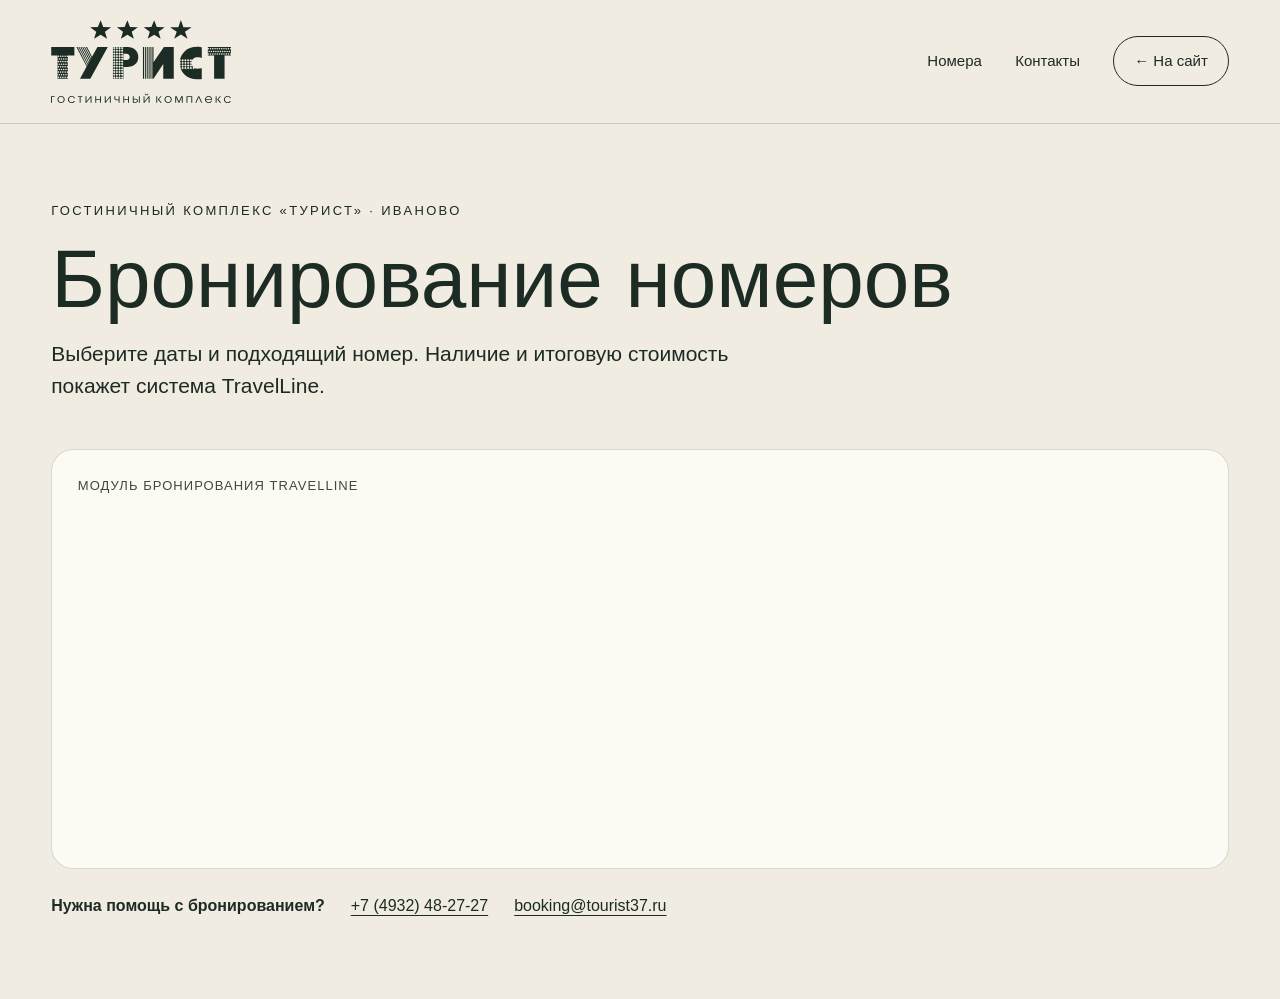
==== booking/index.html @ e5cf7b7e "Integrate TravelLine booking forms and room links" ====
<!doctype html>
<html lang="ru">
<head>
  <meta charset="utf-8">
  <meta name="viewport" content="width=device-width, initial-scale=1">
  <meta name="description" content="Онлайн-бронирование номеров гостиничного комплекса «Турист» в Иванове.">
  <title>Бронирование номеров · Гостиничный комплекс «Турист»</title>
  <link rel="stylesheet" href="../site-v2.css">
  <link rel="stylesheet" href="booking.css">
  <script src="../travelline.js"></script>
</head>
<body class="booking-page">
  <header class="booking-header">
    <a href="../index.html" class="booking-brand" aria-label="Турист — на главную"><img src="../assets/brand/hotel-logo.svg" alt="Турист"></a>
    <nav aria-label="Навигация"><a href="../index.html#rooms-new" id="booking-rooms-link">Номера</a><a href="../index.html#contacts" id="booking-contacts-link">Контакты</a><a href="../index.html" id="booking-back-link">← На сайт</a></nav>
  </header>
  <main class="booking-main">
    <div class="booking-intro">
      <p class="booking-eyebrow" id="booking-eyebrow">Гостиничный комплекс «Турист» · Иваново</p>
      <h1 id="booking-title">Бронирование номеров</h1>
      <p id="booking-description">Выберите даты и подходящий номер. Наличие и итоговую стоимость покажет система TravelLine.</p>
    </div>
    <div class="booking-form-wrap">
      <p class="booking-provider" id="booking-provider">Модуль бронирования TravelLine</p>
      <div id="tl-booking-form"></div>
    </div>
    <div class="booking-assistance">
      <span id="booking-assistance-label">Нужна помощь с бронированием?</span>
      <a href="tel:+74932482727">+7 (4932) 48-27-27</a>
      <a href="mailto:booking@tourist37.ru">booking@tourist37.ru</a>
    </div>
  </main>
  <script src="../content.js"></script>
  <script src="booking.js"></script>
</body>
</html>
---- site-v2.css ----
@font-face{font-family:AvantGardeCTT;src:url('assets/fonts/avantgardectt.ttf') format('truetype');font-weight:400;font-display:swap}
@font-face{font-family:AvantGardeCTT;src:url('assets/fonts/avantgardectt_bold.ttf') format('truetype');font-weight:700;font-display:swap}
:root{--gutter:clamp(18px,4vw,56px)}*{box-sizing:border-box}html{scroll-behavior:smooth}body{margin:0;color:var(--ink);font:400 17px/1.6 AvantGardeCTT,'Century Gothic',sans-serif}img{display:block;max-width:100%}a{color:inherit}.wrap{width:min(1320px,100%);padding-inline:var(--gutter);margin-inline:auto}
:root{--ink:#1c2b23;--olive:#3f4a3c;--moss:#6d705a;--gold:#a89f7c;--gold-hi:#c4ba94;--cream:#f0ece1;--paper:#f6f3eb;--line:rgba(28,43,35,.18);--f-body:AvantGardeCTT,'Century Gothic',sans-serif;--f-disp:AvantGardeCTT,'Century Gothic',sans-serif}
body{background:var(--paper)}
.hdr.solid{background-color:rgba(240,236,225,.94)}.brand img{display:block;width:132px;height:auto}.hdr.on-photo .brand img{filter:brightness(0) invert(1)}
.nav{gap:clamp(20px,2.7vw,42px)}.nav a{font-size:16px}
.stage{background:var(--cream)}.h-img{z-index:0;background-image:url('assets/hero-poster.jpg')!important;background-size:cover}.hero-video{position:absolute;inset:0;width:100%;height:100%;object-fit:cover;z-index:1}.hero-video-tall{display:none}
.h-photo{isolation:isolate}.h-shade{z-index:2}.h-svg{z-index:3}.h-meta,.h-final{z-index:4}
@media(min-width:721px){.h-meta-in{font-size:18px}}
.flood .pl{fill-opacity:.24;stroke-opacity:.22}
.h-title{font-weight:700}.booking-pending{display:flex;flex-wrap:wrap;align-items:center;gap:12px 30px;width:max-content;max-width:100%;padding:18px 24px;border:1px solid rgba(255,255,255,.3);border-radius:14px;background:rgba(28,43,35,.78);backdrop-filter:blur(12px);pointer-events:auto;opacity:var(--kb,0);transform:translateY(calc((1 - var(--kb,0))*30px));font-size:15px;visibility:hidden}.book-live .booking-pending{visibility:visible}
.booking-pending span{font-weight:700}.booking-pending a{color:inherit;text-underline-offset:4px}
.book,.rooms,.mq,.hall,.ft-ph,.ft-word{display:none!important}
.new-section{padding:clamp(90px,10vw,150px) 0;background:var(--paper)}
.new-section:nth-of-type(even){background:var(--cream)}
.new-section-dark{background:var(--ink)!important;color:var(--cream)}
.new-eyebrow{margin:0 0 22px;text-transform:uppercase;letter-spacing:.18em;font-size:13px;color:var(--moss)}
.new-section-dark .new-eyebrow{color:var(--gold-hi)}
.new-heading{display:flex;align-items:end;justify-content:space-between;gap:28px;margin-bottom:44px}
.new-heading h2{margin:0;font-size:clamp(48px,7vw,104px);line-height:.98;font-weight:700;letter-spacing:-.065em}
.new-heading p{max-width:420px;margin:0 0 8px;font-size:17px;line-height:1.5;color:var(--moss)}
.new-section-dark .new-heading p{color:var(--paper)}
.new-grid{display:grid;grid-template-columns:repeat(3,minmax(0,1fr));gap:18px}
.new-card{position:relative;display:block;min-width:0;aspect-ratio:4/5;overflow:hidden;background:#dfe6db;color:white;text-decoration:none;isolation:isolate}
.new-card img{width:100%;height:100%;object-fit:cover;transition:transform .8s cubic-bezier(.22,1,.36,1)}
.new-card:hover img{transform:scale(1.06)}
.new-card::after{content:"";position:absolute;inset:35% 0 0;background:linear-gradient(transparent,rgba(5,26,17,.76));z-index:1}
.new-card .card-label{position:absolute;z-index:2;left:24px;right:24px;bottom:25px;font-size:clamp(25px,2.7vw,42px);line-height:1.07;letter-spacing:-.04em;font-weight:700}
.new-card .card-meta{display:block;font-size:13px;letter-spacing:.08em;text-transform:uppercase;margin-bottom:10px;font-weight:400}
.rooms-cards .new-card::after{inset:25% 0 0;background:linear-gradient(transparent 25%,rgba(5,26,17,.84))}
.rooms-cards .new-card .card-label{bottom:92px;font-size:clamp(27px,2.5vw,37px)}
.rooms-cards .card-price{position:absolute;z-index:2;bottom:25px;left:24px;right:24px;display:grid;grid-template-columns:auto auto;justify-content:start;align-items:baseline;column-gap:8px;color:white;text-align:left;line-height:1.1}
.card-price-caption{font-size:18px;font-weight:400}
.card-price strong{white-space:nowrap;font-size:30px;font-weight:700;letter-spacing:-.045em}
.card-price-unit{grid-column:1/-1;margin-top:3px;font-size:15px;font-weight:400}
.new-card.no-photo{background:linear-gradient(145deg,#243b2d,#56634b);color:white}
.new-card.no-photo::before{content:"✦";position:absolute;right:30px;top:24px;font-size:70px;opacity:.2}
.new-card.no-photo::after{display:none}
.new-section-dark .new-card.no-photo{background:linear-gradient(145deg,#426049,#9bab91)}
.ft{padding-top:80px}.ft-mark{display:flex;justify-content:center;padding:20px var(--gutter) 76px}.ft-mark img{width:min(540px,65vw);height:auto}.social{display:inline-flex;align-items:center;gap:8px}.social-icon{display:inline-grid;place-items:center;width:27px;height:27px;border:1px solid currentColor;border-radius:6px;font-size:11px;font-weight:700}
.social-icon img{width:19px;height:19px;object-fit:contain}.social-icon.vk{background:#0077ff;border-color:#0077ff}.social-icon.max{border:0}.social-icon.max img{width:27px;height:27px}
.ft-grid{grid-template-columns:repeat(4,minmax(0,1fr));gap:30px}.ft-grid p{line-height:1.85}.ft-grid b:not(:first-child){margin-top:23px}
.detail-hero{min-height:75vh;display:grid;align-items:end;background:var(--ink);color:white;position:relative;isolation:isolate}
.detail-header{position:absolute;z-index:5;inset:0 0 auto;display:flex;align-items:center;justify-content:space-between;gap:20px;padding:25px var(--gutter);color:white;background:linear-gradient(rgba(0,0,0,.4),transparent)}.detail-header a{text-decoration:none}.detail-header>a:first-child{font-weight:700;font-size:26px;letter-spacing:.04em}.detail-header nav{display:flex;gap:24px;font-size:14px}.detail-header>a:last-child{white-space:nowrap;font-size:14px}
.detail-hero img{position:absolute;inset:0;width:100%;height:100%;object-fit:cover;z-index:-2}.detail-hero::after{content:"";position:absolute;inset:0;background:linear-gradient(transparent,rgba(5,24,15,.75));z-index:-1}
.detail-hero .wrap{padding-bottom:65px}.detail-hero h1{max-width:950px;font-size:clamp(48px,7.5vw,112px);line-height:1;margin:12px 0 20px;letter-spacing:-.065em}.detail-hero p{max-width:620px;font-size:18px}
.detail-body{padding:75px 0 130px}.detail-gallery{display:grid;grid-template-columns:repeat(2,1fr);gap:18px}.detail-gallery img{width:100%;aspect-ratio:4/3;object-fit:cover}
.detail-contact{margin:0 0 55px;padding:26px;background:var(--cream);display:flex;gap:18px;justify-content:space-between;flex-wrap:wrap}.detail-contact a{text-decoration:none;font-weight:700}
.legal-page{min-height:100vh;padding:160px var(--gutter) 80px;background:var(--paper)}.legal-page h1{font-size:clamp(42px,7vw,80px);line-height:1}
@media(max-width:900px){.new-grid{grid-template-columns:repeat(2,minmax(0,1fr))}.ft-grid{grid-template-columns:repeat(2,minmax(0,1fr))}}
@media(max-width:720px){.hero-video-wide{display:none}.hero-video-tall{display:block}.new-heading{display:block}.new-heading p{margin-top:20px}.new-grid{display:flex;overflow-x:auto;scroll-snap-type:x mandatory;padding-bottom:12px}.new-card{flex:0 0 min(82vw,380px);scroll-snap-align:start}.ft-grid{grid-template-columns:1fr}.booking-pending{font-size:13px;padding:14px}.ft-mark{font-size:20vw}}
@media(max-width:720px){#rooms-new{padding-top:18px}}
@media(max-width:720px){.detail-header nav,.detail-header>a:last-child{display:none}.detail-gallery{grid-template-columns:1fr}.detail-hero{min-height:66vh}}
/* Revised editorial sections */
.new-section{padding:clamp(76px,8vw,120px) 0}
.new-eyebrow{font-size:clamp(16px,1.25vw,19px);letter-spacing:.12em;margin-bottom:25px}
.new-heading{align-items:end;gap:50px;margin-bottom:38px}
.new-heading p{max-width:590px;font-size:clamp(21px,1.8vw,29px);line-height:1.35}
.new-heading h2{letter-spacing:-.055em}
.new-card .card-meta{font-size:15px}
.rooms-cards{display:flex;gap:18px;overflow-x:auto;scroll-snap-type:x mandatory;scrollbar-width:none;padding-bottom:2px}
.rooms-cards::-webkit-scrollbar{display:none}
.rooms-cards .new-card{flex:0 0 clamp(300px,35vw,460px);aspect-ratio:4/4.7;scroll-snap-align:start}
@media(max-width:720px){.rooms-cards .new-card .card-label{left:21px;right:21px;bottom:84px;font-size:29px}.rooms-cards .card-price{left:21px;right:21px;bottom:21px}.card-price strong{font-size:27px}.card-price-caption{font-size:16px}.card-price-unit{font-size:13px}}
.carousel-shell{position:relative}
.carousel-controls{margin-top:24px;color:var(--moss);font-size:17px}
.carousel-hint{display:none}
.carousel-controls>div{display:flex;align-items:center;gap:24px}
.carousel-arrow{display:inline-flex;align-items:center;gap:12px;flex:none;min-width:112px;min-height:52px;padding:0;border:0;background:none;color:var(--ink);font:500 18px/1 var(--f-body);letter-spacing:.04em;cursor:pointer;transition:color .25s,opacity .25s}
.carousel-arrow[data-dir="1"]{justify-content:flex-end}
.carousel-arrow-glyph{font-size:31px;line-height:1;transition:transform .25s}
.carousel-arrow[data-dir="-1"]:hover:not(:disabled) .carousel-arrow-glyph{transform:translateX(-5px)}
.carousel-arrow[data-dir="1"]:hover:not(:disabled) .carousel-arrow-glyph{transform:translateX(5px)}
.carousel-arrow:focus-visible{outline:3px solid var(--moss);outline-offset:4px}
.carousel-arrow:disabled{opacity:.5;cursor:default}
.carousel-progress{position:relative;flex:1;height:2px;background:rgba(16,47,34,.25)}
.carousel-progress-fill{display:block;width:18%;height:3px;background:var(--ink);transition:width .12s linear}
@media(prefers-reduced-motion:reduce){.carousel-arrow,.carousel-arrow-glyph,.carousel-progress-fill{transition:none}}
.new-section-dark .new-card{aspect-ratio:1/1.02}
.conference-grid{grid-template-columns:repeat(2,minmax(0,1fr));gap:24px}
.conference-grid .new-card{aspect-ratio:1.25/1}
.offers-section{background:var(--ink)!important;color:var(--cream)}
.offers-section .new-heading h2{font-size:clamp(45px,6.4vw,94px)}
.ft{background:var(--ink);color:var(--cream);padding-top:0}
.ft-mark{padding:75px var(--gutter) 20px;overflow:hidden}
.ft-mark img{width:min(1080px,92vw);max-width:none;filter:brightness(0) invert(1);opacity:.84}
.ft-grid{border-top:1px solid rgba(255,255,255,.25)}
.ft-grid a:hover{text-decoration:underline}
.menu{background:var(--ink) url('assets/brand/building.png') no-repeat 53% 110%;background-size:min(48vw,620px) auto}
.menu-in{grid-template-columns:minmax(0,1.45fr) minmax(260px,.55fr);gap:clamp(65px,8vw,140px);padding-top:35px}
.menu ol{columns:1}
.menu li a{font-size:clamp(32px,3.8vw,54px);padding:9px 0;line-height:1.05}
.menu-side{align-self:start;padding:15px 0 0 20px;gap:28px;border-left:1px solid rgba(255,255,255,.25);font-size:18px;overflow-wrap:anywhere}
.menu-side b{font-size:13px}
.menu-side [data-lang]{font-weight:700;opacity:.55}
.menu-side [data-lang].active{opacity:1;text-decoration:underline;text-underline-offset:5px}
.menu-open .hdr .brand img{filter:brightness(0) invert(1)}
.new-section,.ft{scroll-margin-top:80px}
/* Interior pages */
.detail-header{position:fixed;inset:0 0 auto;z-index:40;min-height:90px;padding:16px var(--gutter);background:rgba(10,36,25,.86);backdrop-filter:blur(16px);color:white}
.detail-header .detail-brand img{width:134px;filter:brightness(0) invert(1)}
.detail-header nav{gap:clamp(14px,2.3vw,34px);font-size:clamp(13px,1.2vw,16px)}
.detail-header nav a:hover,.detail-menu a:hover{text-decoration:underline;text-underline-offset:6px}
.detail-header-actions{display:flex;align-items:center;gap:18px}
.detail-header .detail-book{white-space:nowrap;background:var(--gold-hi);color:var(--ink);padding:11px 18px;font-size:14px;font-weight:700}
.detail-burger{display:grid;align-content:center;gap:6px;width:45px;height:42px;padding:10px;border:1px solid rgba(255,255,255,.6);background:transparent;cursor:pointer}
.detail-burger span{height:2px;background:white;transition:transform .2s}
.detail-menu-open .detail-burger span:first-child{transform:translateY(4px) rotate(45deg)}
.detail-menu-open .detail-burger span:last-child{transform:translateY(-4px) rotate(-45deg)}
.detail-menu{position:fixed;inset:0;z-index:35;display:grid;grid-template-columns:1fr 320px;gap:70px;padding:130px var(--gutter) 40px;background:var(--ink);color:white;overflow:auto;visibility:hidden;opacity:0;transition:opacity .25s,visibility .25s}
.detail-menu-open .detail-menu{visibility:visible;opacity:1}
.detail-menu nav{position:relative;z-index:2;display:grid;align-content:start;gap:12px}
.detail-menu nav a{width:max-content;max-width:100%;font-size:clamp(28px,3.6vw,54px);line-height:1.1;text-decoration:none}
.detail-menu-side{position:relative;z-index:2;border-left:1px solid rgba(255,255,255,.3);padding-left:30px}
.detail-menu-side p{margin:0 0 30px}
.detail-menu-side strong{display:block;font-size:14px;color:var(--gold-hi);text-transform:uppercase;letter-spacing:.12em;margin-bottom:6px}
.detail-menu-side a{text-decoration:none}
.detail-menu-side [data-lang]{opacity:.55}.detail-menu-side [data-lang].active{opacity:1;text-decoration:underline;text-underline-offset:5px}
.detail-menu>img{position:absolute;bottom:-12vw;right:12%;width:min(60vw,750px);opacity:.12;filter:brightness(0) invert(1)}
.detail-hero{min-height:74vh;padding-top:90px}
.detail-hero .wrap{padding-top:90px;padding-bottom:65px}
.detail-hero .new-eyebrow{color:#d7e9d4;margin:35px 0 15px}
.detail-hero h1{max-width:1100px;margin:0 0 20px;font-size:clamp(48px,7vw,100px)}
.detail-hero .detail-intro{max-width:800px;font-size:clamp(20px,2vw,28px);line-height:1.4}
.detail-back{display:inline-block;text-decoration:none;font-size:16px;font-weight:700}
.detail-back:hover{text-decoration:underline;text-underline-offset:5px}
.detail-body{padding:0 0 100px}
.detail-facts{display:grid;grid-template-columns:repeat(3,1fr);gap:1px;background:var(--line);margin-bottom:85px}
.detail-facts.four{grid-template-columns:repeat(4,1fr);margin-bottom:12px}
.detail-rate-note{margin:0 0 85px;color:var(--moss);font-size:15px}
.detail-facts>div{display:flex;flex-direction:column;gap:12px;padding:26px;background:var(--cream)}
.detail-facts span{font-size:15px;color:var(--moss);text-transform:uppercase;letter-spacing:.1em}
.detail-facts strong{font-size:clamp(19px,2vw,28px);line-height:1.25}
.detail-copy{margin-bottom:90px}
.detail-copy section{display:grid;grid-template-columns:minmax(200px,.7fr) minmax(0,1fr);gap:70px;padding:36px 0;border-top:1px solid var(--line)}
.detail-copy h2{margin:0;font-size:clamp(29px,3.3vw,48px);line-height:1.06;letter-spacing:-.04em}
.detail-copy p{font-size:clamp(18px,1.55vw,22px);line-height:1.55;margin:0 0 18px}
.detail-copy ul{list-style:none;margin:15px 0 0;padding:0;columns:2;column-gap:25px}
.detail-copy li{break-inside:avoid;padding:9px 0 9px 18px;border-bottom:1px solid var(--line);position:relative}
.detail-copy li::before{content:'•';position:absolute;left:0}
.detail-gallery-wrap{margin-bottom:100px}
.detail-gallery{grid-template-columns:repeat(3,minmax(0,1fr));gap:10px}
.detail-gallery img{aspect-ratio:4/3}
.detail-gallery img:first-child{grid-column:span 2;grid-row:span 2;height:100%}
.detail-cta{display:flex;justify-content:space-between;gap:40px;padding:55px;background:var(--ink);color:var(--cream);margin-bottom:45px;scroll-margin-top:110px}
.detail-cta h2{margin:0 0 20px;font-size:clamp(38px,4.5vw,68px);line-height:1.05;letter-spacing:-.05em}
.detail-cta p:not(.new-eyebrow){max-width:600px;font-size:20px}
.detail-cta .new-eyebrow{color:var(--gold-hi)}
.detail-cta-actions{display:flex;flex-direction:column;align-items:flex-start;justify-content:center;gap:15px;min-width:220px}
.detail-cta-actions a{text-decoration:none}
.detail-cta-actions a:hover{text-decoration:underline}
.detail-cta-phone{font-size:21px;font-weight:700}
.detail-cta-book{margin-top:12px;border:1px solid var(--cream);padding:12px 25px}
@media(max-width:900px){.menu-in{grid-template-columns:1fr}.menu-side{padding:20px 0;border-left:0;border-top:1px solid rgba(255,255,255,.25)}.menu{background-position:100% 100%;background-size:360px auto}}
@media(max-width:1100px){.detail-header nav{display:none}}
@media(max-width:900px){.detail-facts.four{grid-template-columns:repeat(2,1fr)}}
@media(max-width:900px){.detail-copy section{gap:25px}.detail-cta{padding:40px}}
@media(max-width:720px){.new-section{padding:75px 0}.new-heading h2{font-size:clamp(45px,11vw,72px)}.new-heading p{font-size:21px}.new-eyebrow{font-size:16px}.rooms-cards .new-card{flex:0 0 min(82vw,380px);aspect-ratio:4/5}.carousel-controls{margin-top:12px}.conference-grid{display:flex}.conference-grid .new-card{aspect-ratio:4/5}.offers-section .new-heading h2{font-size:clamp(38px,9vw,60px);overflow-wrap:anywhere}.ft-mark{padding:65px 0 20px}.ft-mark img{width:115vw}.menu{background-image:none}.menu li a{font-size:clamp(30px,8vw,42px)}.menu-side{font-size:16px}.detail-header{min-height:75px}.detail-header .detail-brand img{width:112px}.detail-header .detail-book{font-size:12px;padding:9px 10px}.detail-header-actions{gap:8px}.detail-burger{width:38px;height:38px}.detail-hero{min-height:68vh;padding-top:75px}.detail-hero .wrap{padding-top:60px;padding-bottom:45px}.detail-hero h1{font-size:clamp(43px,11vw,68px)}.detail-menu{grid-template-columns:1fr;gap:25px;padding-top:110px}.detail-menu nav a{font-size:clamp(28px,7vw,42px)}.detail-menu-side{border-left:0;border-top:1px solid rgba(255,255,255,.3);padding:20px 0}.detail-menu>img{width:90vw;right:-15vw;bottom:-10vw}.detail-facts{grid-template-columns:1fr;margin-bottom:55px}.detail-copy{margin-bottom:55px}.detail-copy section{display:block;padding:28px 0}.detail-copy h2{margin-bottom:18px}.detail-copy ul{columns:1}.detail-gallery{grid-template-columns:1fr 1fr}.detail-gallery img:first-child{grid-column:span 2;grid-row:span 1}.detail-gallery-wrap{margin-bottom:60px}.detail-cta{display:block;padding:30px;margin-bottom:30px}.detail-cta-actions{margin-top:28px}.detail-body{padding-bottom:60px}}
@media(prefers-reduced-motion:reduce){.hero-video{display:none}.h-img{display:block}.new-card img{transition:none}}
@media(max-width:720px){.detail-facts.four{grid-template-columns:1fr}.detail-rate-note{margin-bottom:55px}}

/* Third pass: clear navigation, photographic footer and interior layouts */
.menu{background:var(--ink)}
.menu-in{grid-template-columns:minmax(0,1.65fr) minmax(260px,.6fr);gap:clamp(50px,7vw,115px);padding-top:5px}
.menu ol{counter-reset:menu-row;display:flex;flex-direction:column;justify-content:space-between;min-height:calc(100svh - 175px)}
.menu li{counter-increment:menu-row;position:relative;border-bottom:1px solid rgba(255,255,255,.22)}
.menu li::before{content:'0' counter(menu-row);position:absolute;top:50%;left:0;transform:translateY(-50%);font-size:13px;letter-spacing:.12em;color:var(--gold-hi)}
.menu li a{padding:12px 0 12px 44px;font-size:clamp(32px,3.45vw,50px)}
.menu-side{align-self:center}
.detail-menu{background:var(--ink)}
.detail-menu>img{display:none}
.detail-menu nav{counter-reset:detail-row;gap:0}
.detail-menu nav a{counter-increment:detail-row;position:relative;width:100%;padding:13px 0 13px 45px;border-bottom:1px solid rgba(255,255,255,.22)}
.detail-menu nav a::before{content:'0' counter(detail-row);position:absolute;left:0;top:50%;transform:translateY(-50%);font-size:13px;color:var(--gold-hi)}
.offers-cards{display:flex;gap:18px;overflow-x:auto;scroll-snap-type:x mandatory;scrollbar-width:none;padding-bottom:2px}
.offers-cards::-webkit-scrollbar{display:none}
.offers-cards .new-card{flex:0 0 clamp(300px,35vw,460px);aspect-ratio:4/4.7;scroll-snap-align:start}
.mobile-scroll-hint{display:none}
.ft-photo{position:relative;height:clamp(430px,55vw,710px);overflow:hidden;background:var(--ink)}
.ft-photo img{width:100%;height:100%;object-fit:cover;object-position:center 35%}
.ft-photo::after{content:'';position:absolute;inset:0;background:linear-gradient(180deg,rgba(28,43,35,.02) 22%,rgba(28,43,35,.3) 58%,#1c2b23 100%)}
.ft-photo span{position:absolute;z-index:2;left:0;right:0;bottom:18px;text-align:center;font:700 clamp(100px,20vw,300px)/.76 var(--f-disp);letter-spacing:-.09em;color:rgba(255,255,255,.1);-webkit-text-stroke:1px rgba(255,255,255,.7);pointer-events:none}
.ft-grid{padding-top:60px}
.detail-body{background:#f1f3ed;padding-bottom:75px}
.detail-facts{margin:0 0 24px;padding-top:50px;background:transparent;gap:12px}
.detail-facts.four{margin-bottom:24px}
.detail-facts>div{min-height:125px;padding:28px;background:#dfe9df;border-top:3px solid var(--moss)}
.detail-facts span{font-size:16px}
.detail-facts strong{font-size:clamp(23px,2.1vw,32px)}
.detail-copy{margin-bottom:42px}
.detail-copy section{background:var(--cream);border:1px solid var(--line);margin-bottom:14px;padding:36px 42px;gap:40px}
.detail-copy section:nth-child(even){background:#e4ece4}
.detail-copy p{font-size:clamp(20px,1.6vw,24px)}
.detail-copy ul{display:grid;grid-template-columns:repeat(2,minmax(0,1fr));gap:10px;columns:unset;margin-top:20px}
.detail-copy li{display:flex;align-items:center;min-height:74px;padding:16px 18px 16px 35px;border:1px solid rgba(16,47,34,.19);font-size:clamp(17px,1.35vw,20px);line-height:1.3}
.detail-copy li::before{left:16px}
.detail-copy li:last-child:nth-child(odd){grid-column:span 2}
.detail-gallery-wrap{padding:36px;background:#e1e9df;border:1px solid rgba(16,47,34,.16);margin-bottom:28px}
.detail-gallery-head{display:flex;align-items:end;justify-content:space-between;gap:20px;margin-bottom:26px}
.detail-gallery-head .new-eyebrow{margin:0;font-size:clamp(24px,3vw,42px);font-weight:700;letter-spacing:-.02em;text-transform:none;color:var(--ink)}
.detail-gallery-controls{display:flex;align-items:center;gap:10px;color:var(--moss);font-size:16px}
.detail-gallery-controls span{margin-right:12px}
.detail-gallery-controls button{width:44px;height:44px;border:1px solid var(--ink);border-radius:50%;background:transparent;color:var(--ink);font:23px/1 var(--f-body);cursor:pointer}
.detail-gallery-controls button:hover{background:var(--ink);color:white}
.gallery-1 .detail-gallery-controls{display:none}
@media(min-width:721px){.gallery-2 .detail-gallery-controls{display:none}}
.detail-gallery{display:flex;gap:16px;overflow-x:auto;scroll-snap-type:x mandatory;scrollbar-width:none}
.detail-gallery::-webkit-scrollbar{display:none}
.detail-gallery img,.detail-gallery img:first-child{flex:0 0 clamp(310px,38vw,520px);width:clamp(310px,38vw,520px);min-width:0;max-width:none;height:auto;aspect-ratio:4/3;object-fit:cover;grid-column:auto;grid-row:auto;scroll-snap-align:start}
.detail-gallery.count-2 img{flex-basis:calc((100% - 16px)/2);width:calc((100% - 16px)/2)}
.detail-gallery.count-1 img{flex-basis:100%;width:100%}
.detail-hero-book{display:inline-flex;align-items:center;justify-content:space-between;gap:30px;margin-top:18px;padding:16px 20px;border:0;background:var(--gold-hi);color:var(--ink);font:700 17px/1.2 var(--f-body);cursor:pointer}
.detail-hero-book span{font-size:25px;line-height:.8}
.detail-hero-book[hidden]{display:none}
.detail-cta{position:relative;min-height:380px;align-items:end;padding:48px 52px;background-image:linear-gradient(90deg,rgba(10,42,28,.96) 0%,rgba(10,42,28,.88) 45%,rgba(10,42,28,.4) 100%),var(--cta-photo);background-size:cover;background-position:center;color:var(--cream);border-top:5px solid var(--gold-hi);overflow:hidden}
.detail-cta h2{max-width:650px}
.detail-cta-actions{position:relative;z-index:1;align-self:end;padding:24px;border:1px solid rgba(255,255,255,.45);background:rgba(9,36,25,.6);backdrop-filter:blur(8px)}
.detail-cta-book{background:var(--gold-hi);color:var(--ink);border-color:var(--gold-hi);font-weight:700}
.booking-modal[hidden]{display:none}
.booking-modal{position:fixed;inset:0;z-index:70;display:grid;place-items:center;padding:20px;background:rgba(5,25,15,.78)}
.booking-modal-card{position:relative;width:min(570px,100%);padding:46px;background:var(--paper);color:var(--ink);box-shadow:0 30px 100px rgba(0,0,0,.3)}
.booking-modal-card h2{font-size:clamp(32px,4vw,52px);line-height:1.04;margin:0 0 22px}
.booking-modal-card p{font-size:20px}
.booking-modal-card a{display:block;width:max-content;max-width:100%;margin-top:12px;font-size:20px;font-weight:700}
#booking-modal-close{position:absolute;right:14px;top:12px;border:0;background:none;font-size:36px;cursor:pointer}
.booking-modal-open{overflow:hidden}
@media(max-width:900px){.menu-in{grid-template-columns:1fr}.menu ol{min-height:auto}.menu-side{align-self:start}.detail-gallery img,.detail-gallery img:first-child{flex-basis:55vw}}
@media(max-width:720px){
  .menu li a{font-size:clamp(28px,7vw,40px);padding:12px 0 12px 38px}.menu ol{gap:0}.menu li::before{font-size:11px}
  .detail-menu nav a{font-size:clamp(27px,7vw,42px)}
  .offers-cards .new-card{flex-basis:min(82vw,380px);aspect-ratio:4/5}
  .mobile-scroll-hint{display:block;margin:15px 0 0;color:var(--moss);font-size:15px}
  .new-section-dark .mobile-scroll-hint{color:var(--gold-hi)}
  .ft-photo{height:440px}.ft-photo img{object-position:left center}.ft-photo span{bottom:38px;font-size:21vw}
  .detail-facts{padding-top:32px;gap:8px;margin-bottom:24px}.detail-facts.four{margin-bottom:24px}
  .detail-facts>div{min-height:95px;padding:20px}.detail-facts span{font-size:14px}.detail-facts strong{font-size:24px}
  .detail-copy{margin-bottom:24px}.detail-copy section{padding:25px 20px}.detail-copy p{font-size:19px}
  .detail-copy ul{grid-template-columns:1fr}.detail-copy li:last-child:nth-child(odd){grid-column:auto}.detail-copy li{min-height:64px;font-size:17px}
  .detail-gallery-wrap{padding:22px 0 22px 18px;margin-right:calc(-1 * var(--gutter));margin-left:calc(-1 * var(--gutter))}
  .detail-gallery-head{padding-right:18px;align-items:start;flex-direction:column}.detail-gallery-controls span{display:none}
  .detail-gallery img,.detail-gallery img:first-child,.detail-gallery.count-2 img,.detail-gallery.count-1 img{flex-basis:min(82vw,380px)}
  .detail-cta{min-height:480px;padding:30px 25px;background-image:linear-gradient(180deg,rgba(10,42,28,.7),rgba(10,42,28,.94)),var(--cta-photo);background-position:center}
  .detail-cta-actions{padding:18px}.booking-modal-card{padding:35px 25px}.booking-modal-card p,.booking-modal-card a{font-size:17px}
}
/* Navigation and swipe cues */
#rooms-new .new-eyebrow,#offers .new-eyebrow{margin-bottom:8px}
#conference .new-eyebrow{margin-left:8px}
#offers .new-heading{margin-top:-8px;margin-left:-8px;margin-bottom:52px}
.carousel-hint{white-space:nowrap}
.menu-side{font-size:21px;line-height:1.4}
.menu-side b{font-size:14px;margin-bottom:10px}
.ft-photo .ft-photo-logo{position:absolute;z-index:3;left:50%;bottom:8%;width:min(76vw,1095px);height:auto;object-fit:contain;transform:translateX(-50%);filter:drop-shadow(0 3px 14px rgba(4,24,17,.6));opacity:.76}
@media(max-width:720px){
  .carousel-controls{display:flex;justify-content:center;margin-top:13px;text-align:center}
  .carousel-controls>div{display:none}
  .carousel-hint{display:block}
  .mobile-scroll-hint{text-align:center}
  .ft-photo .ft-photo-logo{width:86vw;bottom:12%}
  .detail-gallery-head{flex-direction:row;align-items:center;margin-bottom:14px;padding-right:18px}
  .detail-gallery-head .new-eyebrow{font-size:24px}
  .detail-gallery-controls span{display:block;margin-right:0;font-size:14px;white-space:nowrap}
  .detail-gallery-controls button{display:none}
  .detail-gallery-wrap{padding-top:18px}
  .menu-side{font-size:17px}
}

/* Тёмная фирменная палитра, тёплые фоны и чистые фотографии. */
body{font-size:18px}
.new-section-dark{color:var(--cream)}
.new-section-dark .new-heading p{color:var(--cream);font-weight:400}
.new-heading p,.detail-copy p,.detail-hero .detail-intro,.detail-cta p:not(.new-eyebrow),.detail-copy li,.ft-grid p{font-weight:400}
.new-card .card-meta{font-weight:500}
.new-section-dark .mobile-scroll-hint{color:var(--cream)}
.new-section-dark .new-card.no-photo{background:linear-gradient(145deg,#243b2d,#56634b)}
.detail-body{background:var(--paper)}
.detail-facts>div{background:#e9e4d9}
.detail-copy section:nth-child(even){background:#ebe5d9}
.detail-gallery-wrap{background:#e9e4d9}

/* Читаемый текст на светлом блоке номеров и тёмный финальный раздел. */
#rooms-new .new-heading p{color:var(--ink)}
#rooms-new .carousel-controls{color:var(--ink)}
.offers-section .new-eyebrow{color:var(--gold-hi)}
.offers-section .new-heading p{color:var(--cream)}
.offers-section .carousel-controls{color:var(--cream)}
.offers-section .carousel-arrow{color:var(--cream)}
.offers-section .carousel-progress{background:rgba(240,236,225,.36)}
.offers-section .carousel-progress-fill{background:var(--cream)}
.offers-section .mobile-scroll-hint{color:var(--cream)}
.offers-section .new-card.no-photo{background:linear-gradient(145deg,#3f4a3c,#596854)}
@media(max-width:360px){
  .hdr{padding-inline:12px;gap:8px}
  .brand{flex:none}.brand img{width:108px}
  .hdr-r{gap:8px}
  .hdr .btn{height:38px;padding:0 10px;font-size:12px}
  .burger{width:38px;height:38px}
  .burger i{left:10px;right:10px}
}

/* TravelLine's supplied search form sits in the hero after the curtain opens. */
#block-search,#block-search *{box-sizing:border-box}
#block-search{width:min(1208px,100%);max-width:100%;background:rgba(28,43,35,.68);border:1px solid #fbfaf3;border-radius:18px;backdrop-filter:blur(12px);-webkit-backdrop-filter:blur(12px);opacity:var(--kb,0);transform:translateY(calc((1 - var(--kb,0))*24px));visibility:hidden}
.book-live #block-search{visibility:visible;pointer-events:auto}
#block-search .tl-container{padding:12px 18px;min-height:64px}
#tl-search-form>a{display:inline-flex;align-items:center;min-height:40px;color:#fbfaf3;text-decoration:none;font-weight:600}
.detail-hero-book{text-decoration:none}
@media(max-width:720px){#block-search{border-radius:14px}#block-search .tl-container{padding:8px;min-height:58px}.h-final{padding-bottom:14px}}
/* TravelLine adds its own floating shortcut; the site already has booking links. */
.x-tl-booking-widget-container{display:none!important}
---- booking/booking.css ----
.booking-page{min-height:100vh;background:#f0ece1;color:#1c2b23}
.booking-header{display:flex;align-items:center;justify-content:space-between;gap:24px;padding:20px clamp(18px,4vw,56px);border-bottom:1px solid rgba(28,43,35,.18)}
.booking-brand img{width:clamp(130px,15vw,180px)}
.booking-header nav{display:flex;align-items:center;gap:clamp(14px,2.6vw,36px)}
.booking-header nav a{text-decoration:none;font-size:15px}
.booking-header nav a:hover{text-decoration:underline;text-underline-offset:5px}
#booking-back-link{padding:12px 20px;border:1px solid currentColor;border-radius:100px;white-space:nowrap}
.booking-main{max-width:1336px;margin:0 auto;padding:clamp(32px,6vw,88px) clamp(16px,4vw,56px) 80px}
.booking-intro{max-width:1000px;margin-bottom:clamp(24px,4vw,48px)}
.booking-eyebrow{margin:0 0 15px;font-size:13px;letter-spacing:.18em;text-transform:uppercase}
.booking-intro h1{margin:0 0 18px;font:400 clamp(42px,6.4vw,88px)/1.02 var(--f-disp);overflow-wrap:anywhere}
.booking-intro>p:last-child{margin:0;max-width:64ch;font-size:clamp(17px,1.8vw,21px);line-height:1.5}
.booking-form-wrap{min-height:420px;padding:clamp(12px,2vw,28px);background:#fbfaf3;border:1px solid rgba(28,43,35,.16);border-radius:22px}
.booking-provider{margin:0 0 16px;color:#3f4a3c;font-size:13px;letter-spacing:.08em;text-transform:uppercase}
#tl-booking-form{width:100%;max-width:1208px;margin:0 auto;position:relative;z-index:0}
.booking-assistance{display:flex;flex-wrap:wrap;gap:10px 26px;align-items:center;margin-top:24px;font-size:16px}
.booking-assistance span{font-weight:600}
.booking-assistance a{text-underline-offset:4px}
@media(max-width:720px){.booking-header{align-items:flex-start;padding:16px;gap:10px}.booking-brand img{width:112px}.booking-header nav{flex-wrap:wrap;justify-content:flex-end;gap:8px 13px}.booking-header nav a{font-size:13px}#booking-back-link{padding:7px 10px}.booking-main{padding:40px 12px 54px}.booking-intro{padding:0 5px}.booking-form-wrap{padding:9px;min-height:490px;border-radius:16px}.booking-assistance{display:grid;gap:5px;margin-left:5px}}
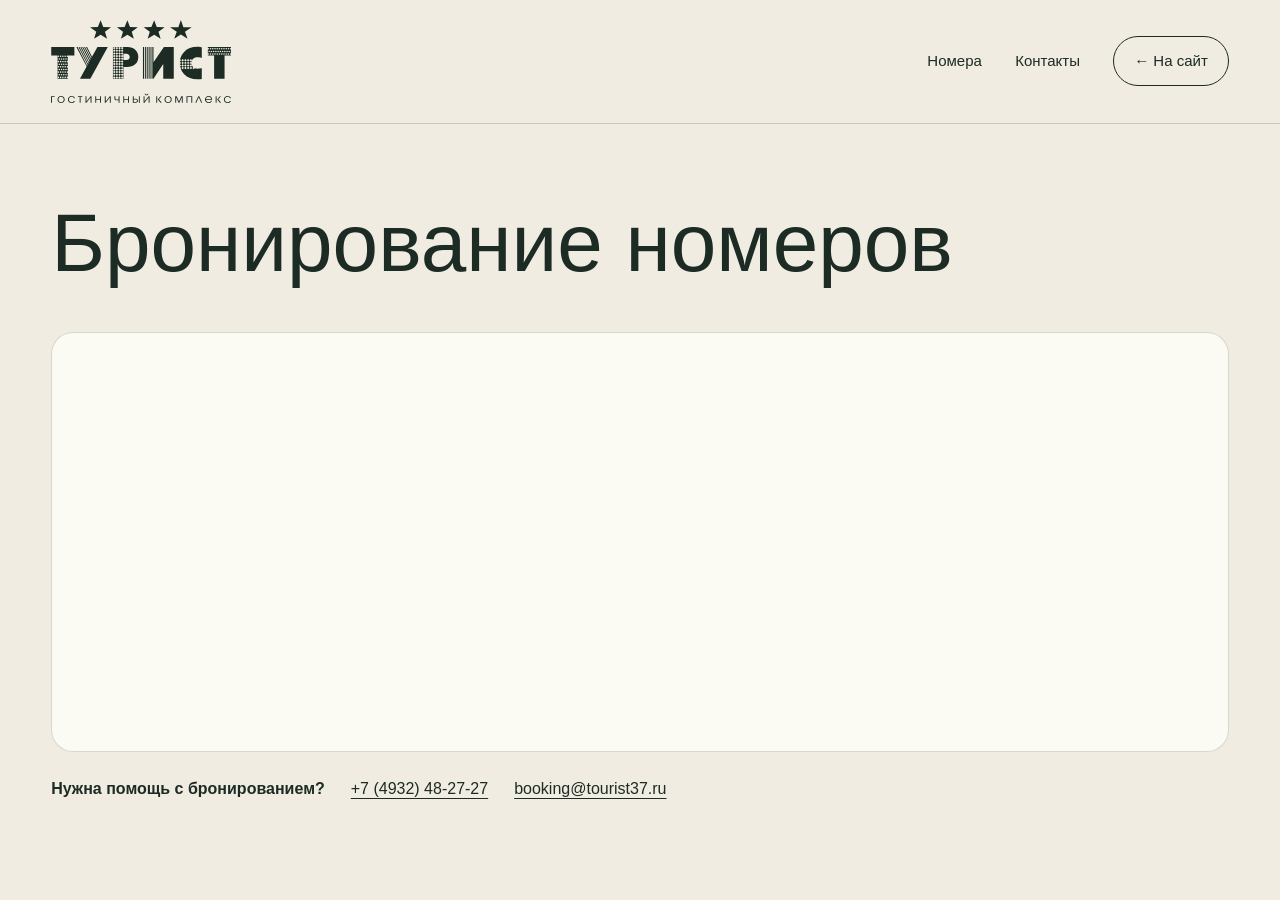
==== commit d56d31f4: "Simplify booking page introduction" ====
--- a/booking/index.html
+++ b/booking/index.html
@@ -16,12 +16,9 @@
   </header>
   <main class="booking-main">
     <div class="booking-intro">
-      <p class="booking-eyebrow" id="booking-eyebrow">Гостиничный комплекс «Турист» · Иваново</p>
       <h1 id="booking-title">Бронирование номеров</h1>
-      <p id="booking-description">Выберите даты и подходящий номер. Наличие и итоговую стоимость покажет система TravelLine.</p>
     </div>
     <div class="booking-form-wrap">
-      <p class="booking-provider" id="booking-provider">Модуль бронирования TravelLine</p>
       <div id="tl-booking-form"></div>
     </div>
     <div class="booking-assistance">
--- a/site-v2.css
+++ b/site-v2.css
@@ -196,6 +196,13 @@
 .detail-copy li{display:flex;align-items:center;min-height:74px;padding:16px 18px 16px 35px;border:1px solid rgba(16,47,34,.19);font-size:clamp(17px,1.35vw,20px);line-height:1.3}
 .detail-copy li::before{left:16px}
 .detail-copy li:last-child:nth-child(odd){grid-column:span 2}
+.detail-copy li strong{font-weight:700}
+.detail-copy .contact-value{display:inline-block;white-space:nowrap}
+@media(max-width:360px){.detail-copy .contact-value{font-size:16px}}
+@media(max-width:360px){.detail-hero .wrap{min-width:0}.detail-hero h1{overflow-wrap:anywhere}}
+.detail-copy .hours-block li{min-height:92px}
+.detail-copy .rental-block h2{font-weight:700}
+.detail-copy .rental-block ul{grid-template-columns:1fr;max-width:720px;margin-top:0}
 .detail-gallery-wrap{padding:36px;background:#e1e9df;border:1px solid rgba(16,47,34,.16);margin-bottom:28px}
 .detail-gallery-head{display:flex;align-items:end;justify-content:space-between;gap:20px;margin-bottom:26px}
 .detail-gallery-head .new-eyebrow{margin:0;font-size:clamp(24px,3vw,42px);font-weight:700;letter-spacing:-.02em;text-transform:none;color:var(--ink)}
@@ -237,6 +244,7 @@
   .detail-facts>div{min-height:95px;padding:20px}.detail-facts span{font-size:14px}.detail-facts strong{font-size:24px}
   .detail-copy{margin-bottom:24px}.detail-copy section{padding:25px 20px}.detail-copy p{font-size:19px}
   .detail-copy ul{grid-template-columns:1fr}.detail-copy li:last-child:nth-child(odd){grid-column:auto}.detail-copy li{min-height:64px;font-size:17px}
+  .detail-copy .hours-block li{min-height:78px}
   .detail-gallery-wrap{padding:22px 0 22px 18px;margin-right:calc(-1 * var(--gutter));margin-left:calc(-1 * var(--gutter))}
   .detail-gallery-head{padding-right:18px;align-items:start;flex-direction:column}.detail-gallery-controls span{display:none}
   .detail-gallery img,.detail-gallery img:first-child,.detail-gallery.count-2 img,.detail-gallery.count-1 img{flex-basis:min(82vw,380px)}
